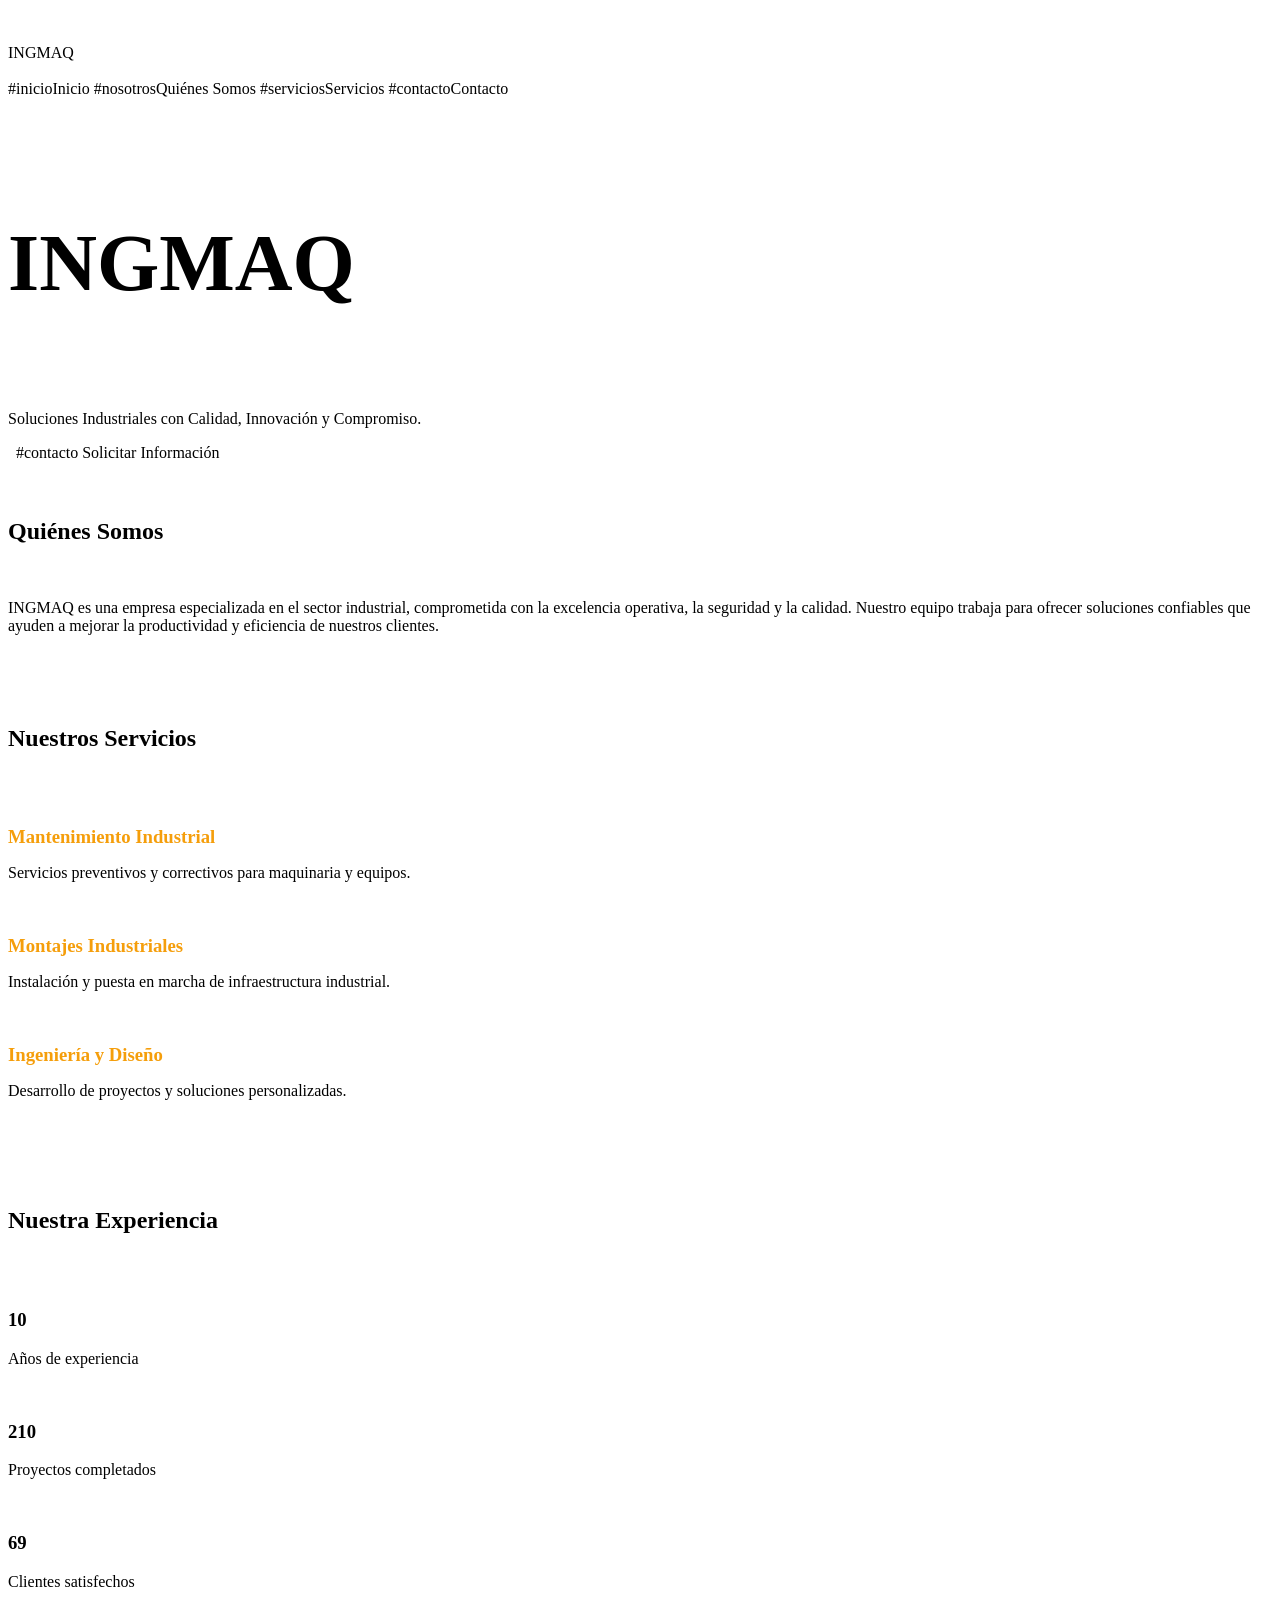
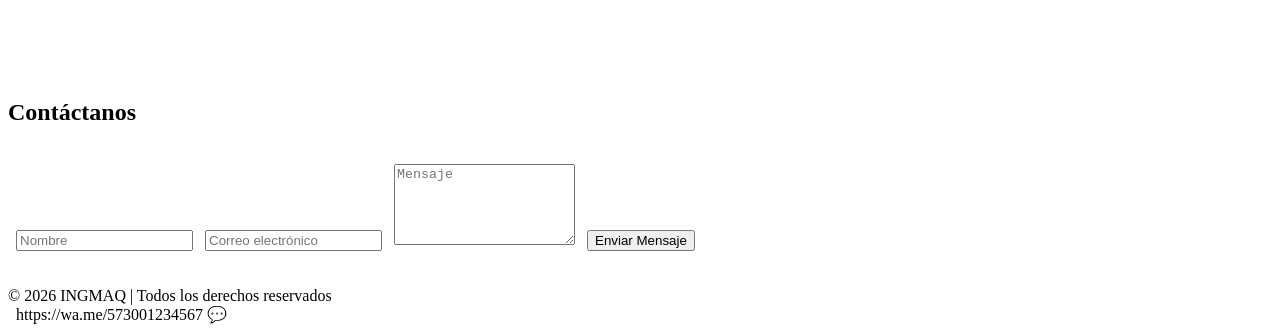
==== index.html @ b58f7294 "Rename 1index.html to index.html" ====
<!DOCTYPE html>
<html lang="es">
<head>
<meta charset="UTF-8">
<meta name="viewport" content="width=device-width, initial-scale=1.0">
<title>INGMAQ | Soluciones Industriales</title>
 
<style>
 
*{
margin:0;
padding:0;
box-sizing:border-box;
font-family:Segoe UI,sans-serif;
}
 
html{
scroll-behavior:smooth;
}
 
body{
background:#f5f5f5;
}
 
header{
position:fixed;
width:100%;
top:0;
left:0;
z-index:1000;
background:#0f172a;
transition:0.3s;
}
 
nav{
display:flex;
justify-content:space-between;
align-items:center;
padding:20px 10%;
}
 
.logo{
color:#f59e0b;
font-size:30px;
font-weight:bold;
}
 
.menu a{
color:white;
text-decoration:none;
margin-left:25px;
font-weight:bold;
}
 
.menu a:hover{
color:#f59e0b;
}
 
.hero{
height:100vh;
background:
linear-gradient(rgba(0,0,0,.6),rgba(0,0,0,.6)),
url("https://images.unsplash.com/photo-1517048676732-d65bc937f952?auto=format&fit=crop&w=1600&q=80");

background-size:cover;
background-position:center;

display:flex;
flex-direction:column;
justify-content:center;
align-items:center;

text-align:center;
color:white;
padding:20px;
}

.hero h1{
font-size:80px;
}
 
.hero p{
font-size:24px;
max-width:700px;
margin-top:20px;
}
 
.btn{
margin-top:30px;
background:#f59e0b;
color:white;
text-decoration:none;
padding:15px 35px;
border-radius:10px;
}
 
.seccion{
padding:100px 10%;
}
 
.seccion h2{
text-align:center;
color:#0f172a;
margin-bottom:30px;
font-size:40px;
}
 
.seccion p{
max-width:900px;
margin:auto;
text-align:center;
line-height:1.8;
}
 
.cards{
display:flex;
flex-wrap:wrap;
justify-content:center;
gap:25px;
}
 
.card{
background:white;
width:300px;
padding:25px;
border-radius:15px;
box-shadow:0 5px 15px rgba(0,0,0,.1);
transition:.3s;
}
 
.card:hover{
transform:translateY(-10px);
}

.card h3{
color:#f59e0b;
margin-bottom:10px;


.estadisticas{
background:#0f172a;
color:white;
}

.estadisticas h2{
color:white;
}

.numeros{
display:flex;
justify-content:center;
gap:70px;
flex-wrap:wrap;
}

.numero{
text-align:center;
}

.numero h3{
font-size:55px;
color:#f59e0b;
}

.contacto{
background:white;
}

form{
max-width:600px;
margin:auto;
}

input,
textarea{
width:100%;
padding:15px;
margin-bottom:15px;
border:1px solid #ccc;
border-radius:8px;
}

button{
width:100%;
padding:15px;
border:none;
background:#f59e0b;
color:white;
border-radius:8px;
cursor:pointer;
}

button:hover{
background:#d97706;
}

footer{
background:#0f172a;
color:white;
text-align:center;
padding:25px;
}

.whatsapp{
position:fixed;
right:20px;
bottom:20px;
background:#25D366;
color:white;
text-decoration:none;
width:60px;
height:60px;
border-radius:50%;
display:flex;
justify-content:center;
align-items:center;
font-size:30px;
}

@media(max-width:768px){

nav{
flex-direction:column;
gap:15px;
}

.hero h1{
font-size:50px;
}

.hero p{
font-size:18px;
}

.menu{
display:flex;
flex-wrap:wrap;
justify-content:center;
}

.menu a{
margin:5px 10px;
}
}

</style>
</head>
<body>

<header id="header">
<nav>
 
<div class="logo">INGMAQ</div>
 
<div class="menu">
#inicioInicio</a>
#nosotrosQuiénes Somos</a>
#serviciosServicios</a>
#contactoContacto</a>
</div>
 
</nav>
</header>
 
<section class="hero" id="inicio">
 
<h1>INGMAQ</h1>
 
<p>
Soluciones Industriales con Calidad, Innovación y Compromiso.
</p>
 
#contacto
Solicitar Información
</a>
 
</section>
 
<section class="seccion" id="nosotros">
 
<h2>Quiénes Somos</h2>
 
<p>
INGMAQ es una empresa especializada en el sector industrial,
comprometida con la excelencia operativa, la seguridad y la calidad.
Nuestro equipo trabaja para ofrecer soluciones confiables que ayuden
a mejorar la productividad y eficiencia de nuestros clientes.
</p>
 
</section>
 
<section class="seccion" id="servicios">
 
<h2>Nuestros Servicios</h2>
 
<div class="cards">
 
<div class="card">
<h3>Mantenimiento Industrial</h3>
<p>
Servicios preventivos y correctivos para maquinaria y equipos.
</p>
</div>
 
<div class="card">
<h3>Montajes Industriales</h3>
<p>
Instalación y puesta en marcha de infraestructura industrial.
</p>
</div>
 
<div class="card">
<h3>Ingeniería y Diseño</h3>
<p>
Desarrollo de proyectos y soluciones personalizadas.
</p>
</div>
 
</div>
 
</section>
 
<section class="seccion estadisticas">
 
<h2>Nuestra Experiencia</h2>
 
<div class="numeros">
 
<div class="numero">
<h3 class="contador" data-target="10">0</h3>
<p>Años de experiencia</p>
</div>
 
<div class="numero">
<h3 class="contador" data-target="250">0</h3>
<p>Proyectos completados</p>
</div>
 
<div class="numero">
<h3 class="contador" data-target="100">0</h3>
<p>Clientes satisfechos</p>
</div>
 
</div>
 
</section>
 
<section class="seccion contacto" id="contacto">
 
<h2>Contáctanos</h2>
 
<form id="formulario">
 
<input type="text" placeholder="Nombre" required>
 
<input type="email" placeholder="Correo electrónico" required>
 
<textarea rows="5" placeholder="Mensaje"></textarea>
 
<button type="submit">
Enviar Mensaje
</button>
 
</form>
 
</section>
 
<footer>
© 2026 INGMAQ | Todos los derechos reservados
</footer>
 
https://wa.me/573001234567
💬
</a>
 
<script>
 
document.getElementById("formulario")
.addEventListener("submit",function(e){
 
e.preventDefault();
 
alert("Gracias por contactar a INGMAQ.");
 
this.reset();
 
});
 
const counters =
document.querySelectorAll(".contador");
 
counters.forEach(counter=>{
 
const update=()=>{
 
const target=
+counter.getAttribute("data-target");
 
const count=
+counter.innerText;
 
const increment=
target/100;
 
if(count<target){
 
counter.innerText=
Math.ceil(count+increment);
 
setTimeout(update,20);
 
}else{
 
counter.innerText=
target;
 
}
 
};
 
update();
 
});
 
</script>
 
</body>
</html>
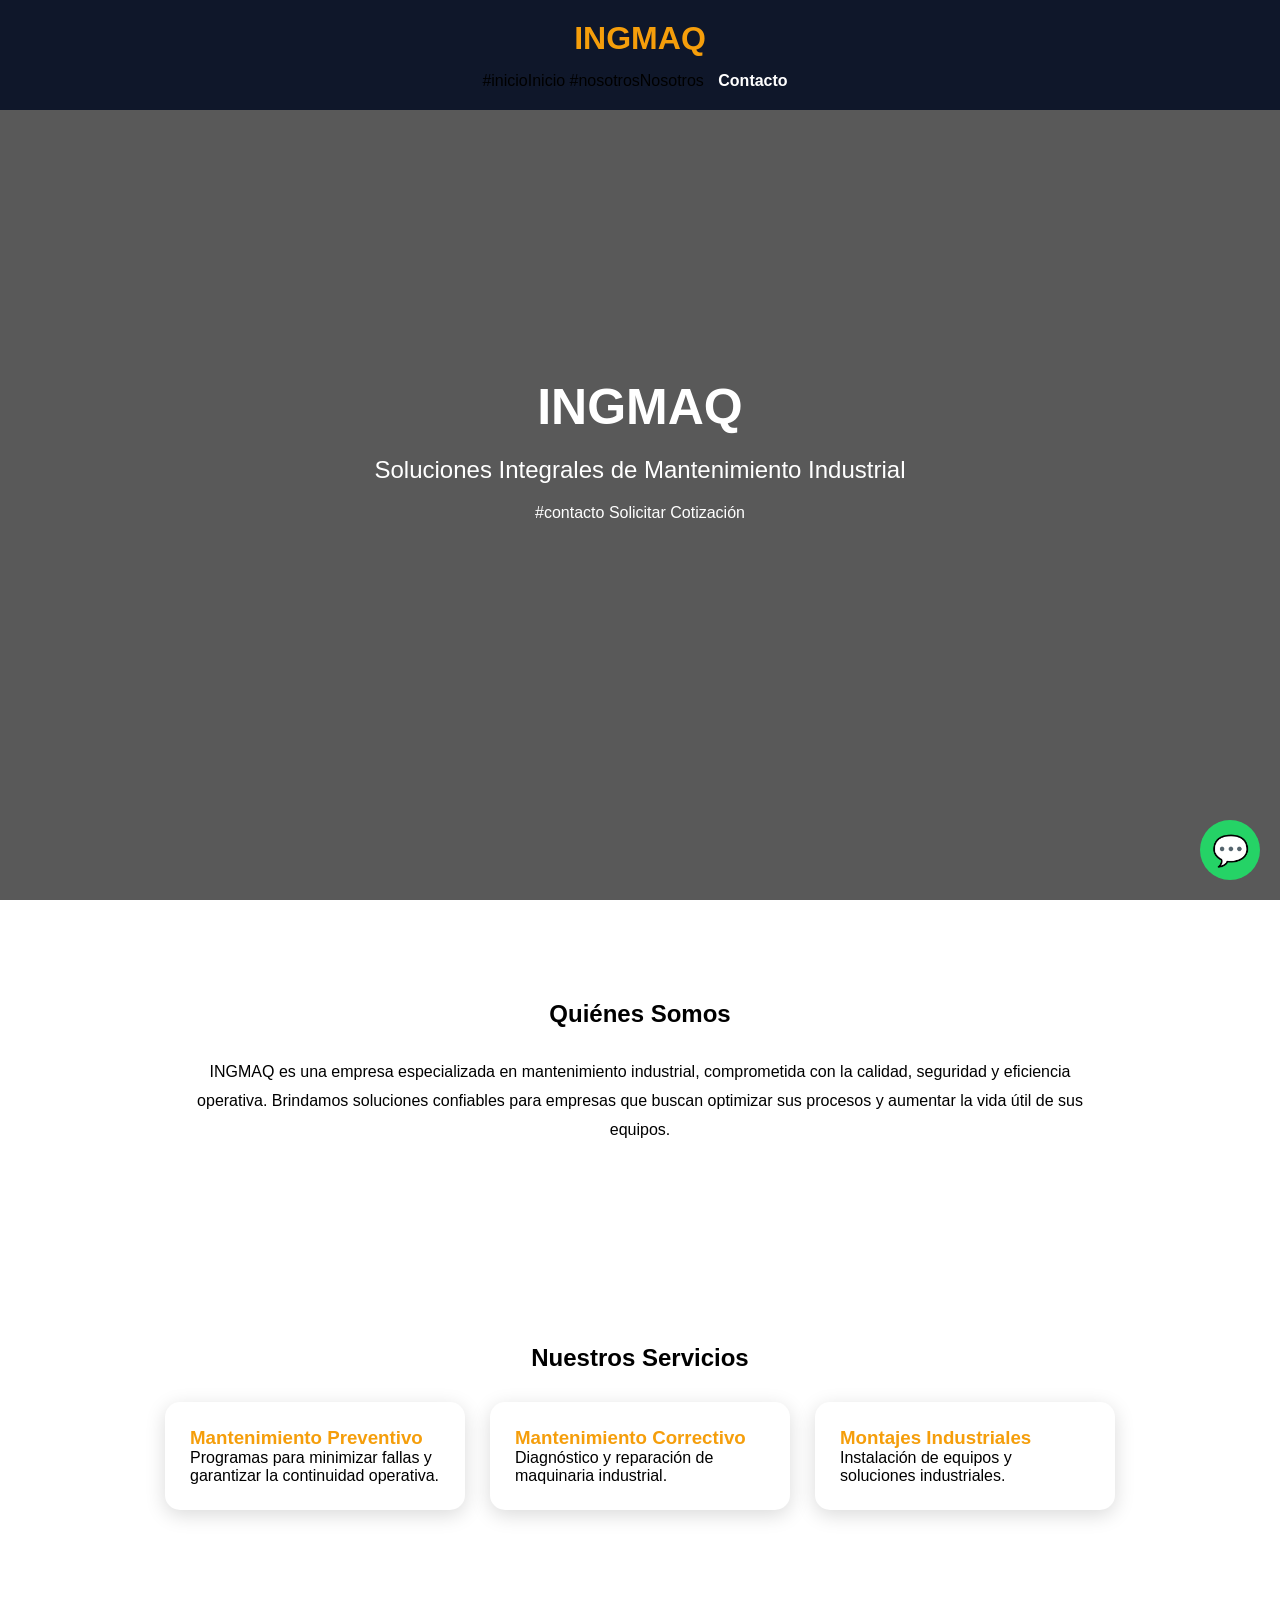
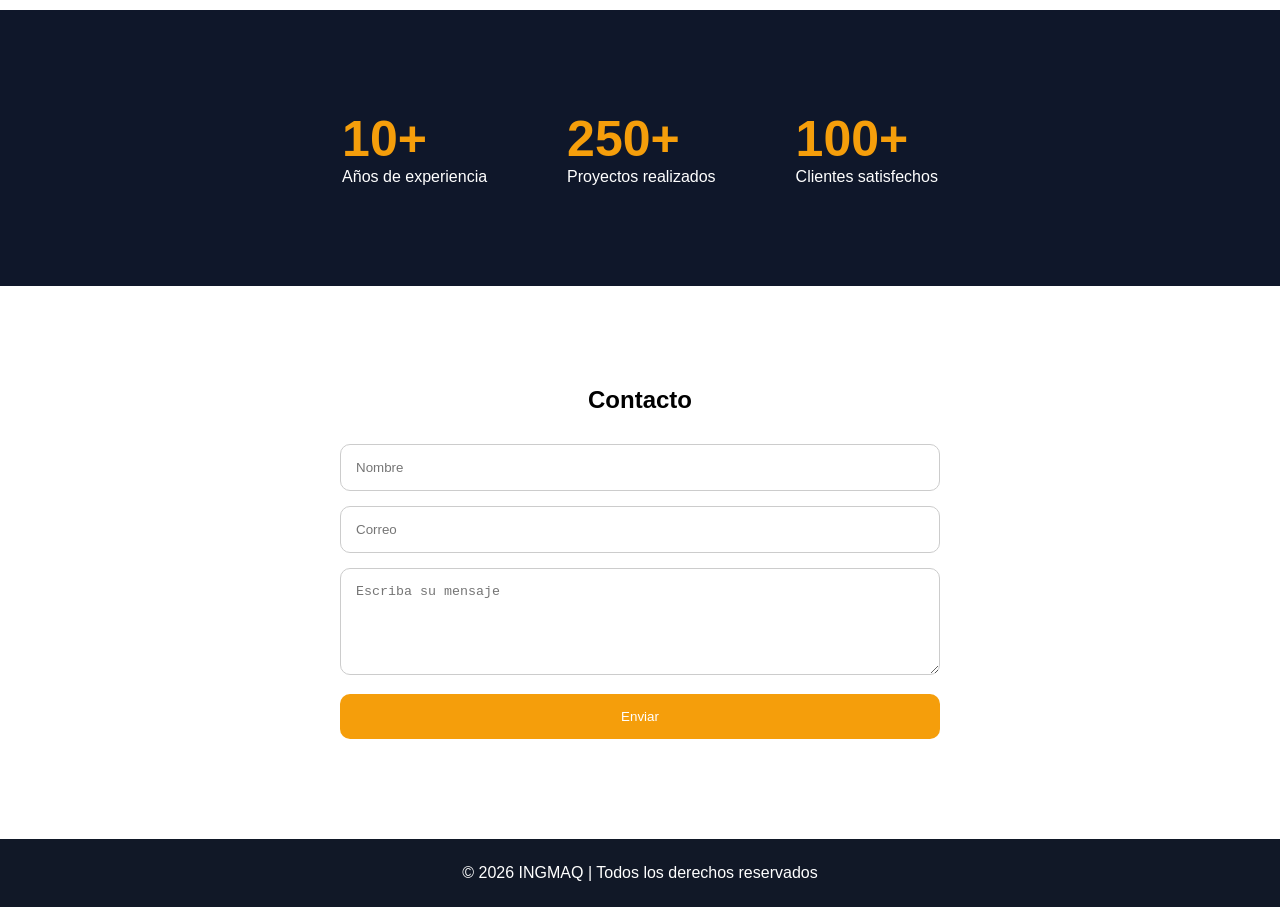
==== commit 3d46dc25: "Add files via upload" ====
--- a/index.html
+++ b/index.html
@@ -3,426 +3,147 @@
 <head>
 <meta charset="UTF-8">
 <meta name="viewport" content="width=device-width, initial-scale=1.0">
-<title>INGMAQ | Soluciones Industriales</title>
- 
-<style>
- 
-*{
-margin:0;
-padding:0;
-box-sizing:border-box;
-font-family:Segoe UI,sans-serif;
-}
- 
-html{
-scroll-behavior:smooth;
-}
- 
-body{
-background:#f5f5f5;
-}
- 
-header{
-position:fixed;
-width:100%;
-top:0;
-left:0;
-z-index:1000;
-background:#0f172a;
-transition:0.3s;
-}
- 
-nav{
-display:flex;
-justify-content:space-between;
-align-items:center;
-padding:20px 10%;
-}
- 
-.logo{
-color:#f59e0b;
-font-size:30px;
-font-weight:bold;
-}
- 
-.menu a{
-color:white;
-text-decoration:none;
-margin-left:25px;
-font-weight:bold;
-}
- 
-.menu a:hover{
-color:#f59e0b;
-}
- 
-.hero{
-height:100vh;
-background:
-linear-gradient(rgba(0,0,0,.6),rgba(0,0,0,.6)),
-url("https://images.unsplash.com/photo-1517048676732-d65bc937f952?auto=format&fit=crop&w=1600&q=80");
+<title>INGMAQ | Mantenimiento Industrial</title>
 
-background-size:cover;
-background-position:center;
+<link rel="stylesheet" href="estilos.css">
+</head>
 
-display:flex;
-flex-direction:column;
-justify-content:center;
-align-items:center;
-
-text-align:center;
-color:white;
-padding:20px;
-}
-
-.hero h1{
-font-size:80px;
-}
- 
-.hero p{
-font-size:24px;
-max-width:700px;
-margin-top:20px;
-}
- 
-.btn{
-margin-top:30px;
-background:#f59e0b;
-color:white;
-text-decoration:none;
-padding:15px 35px;
-border-radius:10px;
-}
- 
-.seccion{
-padding:100px 10%;
-}
- 
-.seccion h2{
-text-align:center;
-color:#0f172a;
-margin-bottom:30px;
-font-size:40px;
-}
- 
-.seccion p{
-max-width:900px;
-margin:auto;
-text-align:center;
-line-height:1.8;
-}
- 
-.cards{
-display:flex;
-flex-wrap:wrap;
-justify-content:center;
-gap:25px;
-}
- 
-.card{
-background:white;
-width:300px;
-padding:25px;
-border-radius:15px;
-box-shadow:0 5px 15px rgba(0,0,0,.1);
-transition:.3s;
-}
- 
-.card:hover{
-transform:translateY(-10px);
-}
-
-.card h3{
-color:#f59e0b;
-margin-bottom:10px;
-
-
-.estadisticas{
-background:#0f172a;
-color:white;
-}
-
-.estadisticas h2{
-color:white;
-}
-
-.numeros{
-display:flex;
-justify-content:center;
-gap:70px;
-flex-wrap:wrap;
-}
-
-.numero{
-text-align:center;
-}
-
-.numero h3{
-font-size:55px;
-color:#f59e0b;
-}
-
-.contacto{
-background:white;
-}
-
-form{
-max-width:600px;
-margin:auto;
-}
-
-input,
-textarea{
-width:100%;
-padding:15px;
-margin-bottom:15px;
-border:1px solid #ccc;
-border-radius:8px;
-}
-
-button{
-width:100%;
-padding:15px;
-border:none;
-background:#f59e0b;
-color:white;
-border-radius:8px;
-cursor:pointer;
-}
-
-button:hover{
-background:#d97706;
-}
-
-footer{
-background:#0f172a;
-color:white;
-text-align:center;
-padding:25px;
-}
-
-.whatsapp{
-position:fixed;
-right:20px;
-bottom:20px;
-background:#25D366;
-color:white;
-text-decoration:none;
-width:60px;
-height:60px;
-border-radius:50%;
-display:flex;
-justify-content:center;
-align-items:center;
-font-size:30px;
-}
-
-@media(max-width:768px){
-
-nav{
-flex-direction:column;
-gap:15px;
-}
-
-.hero h1{
-font-size:50px;
-}
-
-.hero p{
-font-size:18px;
-}
-
-.menu{
-display:flex;
-flex-wrap:wrap;
-justify-content:center;
-}
-
-.menu a{
-margin:5px 10px;
-}
-}
-
-</style>
-</head>
 <body>
 
-<header id="header">
+<header>
+
+<div class="logo">
+INGMAQ
+</div>
+
 <nav>
- 
-<div class="logo">INGMAQ</div>
- 
-<div class="menu">
 #inicioInicio</a>
-#nosotrosQuiénes Somos</a>
-#serviciosServicios</a>
-#contactoContacto</a>
+#nosotrosNosotros</a>
+<aerviciosServicios</a>
+<a href="#contacto">Contacto</a>
+
+</header>
+
+<section id="inicio" class="hero">
+
+<div class="hero-content">
+
+<h1>INGMAQ</h1>
+
+<p>
+Soluciones Integrales de Mantenimiento Industrial
+</p>
+
+#contacto
+Solicitar Cotización
+</a>
+
 </div>
- 
-</nav>
-</header>
- 
-<section class="hero" id="inicio">
- 
-<h1>INGMAQ</h1>
- 
+
+</section>
+
+<section id="nosotros">
+
+<h2>Quiénes Somos</h2>
 <p>
-Soluciones Industriales con Calidad, Innovación y Compromiso.
+INGMAQ es una empresa especializada en mantenimiento industrial,
+comprometida con la calidad, seguridad y eficiencia operativa.
+Brindamos soluciones confiables para empresas que buscan optimizar
+sus procesos y aumentar la vida útil de sus equipos.
 </p>
- 
-#contacto
-Solicitar Información
-</a>
- 
+
 </section>
- 
-<section class="seccion" id="nosotros">
- 
-<h2>Quiénes Somos</h2>
- 
+
+<section id="servicios">
+
+<h2>Nuestros Servicios</h2>
+
+<div class="cards">
+
+<div class="card">
+<h3>Mantenimiento Preventivo</h3>
 <p>
-INGMAQ es una empresa especializada en el sector industrial,
-comprometida con la excelencia operativa, la seguridad y la calidad.
-Nuestro equipo trabaja para ofrecer soluciones confiables que ayuden
-a mejorar la productividad y eficiencia de nuestros clientes.
-</p>
- 
-</section>
- 
-<section class="seccion" id="servicios">
- 
-<h2>Nuestros Servicios</h2>
- 
-<div class="cards">
- 
-<div class="card">
-<h3>Mantenimiento Industrial</h3>
-<p>
-Servicios preventivos y correctivos para maquinaria y equipos.
+Programas para minimizar fallas y garantizar la continuidad operativa.
 </p>
 </div>
- 
+
+<div class="card">
+<h3>Mantenimiento Correctivo</h3>
+<p>
+Diagnóstico y reparación de maquinaria industrial.
+</p>
+</div>
+
 <div class="card">
 <h3>Montajes Industriales</h3>
 <p>
-Instalación y puesta en marcha de infraestructura industrial.
+Instalación de equipos y soluciones industriales.
 </p>
 </div>
- 
-<div class="card">
-<h3>Ingeniería y Diseño</h3>
-<p>
-Desarrollo de proyectos y soluciones personalizadas.
-</p>
+
 </div>
- 
-</div>
- 
+
 </section>
- 
-<section class="seccion estadisticas">
- 
-<h2>Nuestra Experiencia</h2>
- 
-<div class="numeros">
- 
-<div class="numero">
-<h3 class="contador" data-target="10">0</h3>
+
+<section class="estadisticas">
+
+<div>
+<h3>10+</h3>
 <p>Años de experiencia</p>
 </div>
- 
-<div class="numero">
-<h3 class="contador" data-target="250">0</h3>
-<p>Proyectos completados</p>
+
+<div>
+<h3>250+</h3>
+<p>Proyectos realizados</p>
 </div>
- 
-<div class="numero">
-<h3 class="contador" data-target="100">0</h3>
+
+<div>
+<h3>100+</h3>
 <p>Clientes satisfechos</p>
 </div>
- 
-</div>
- 
+
 </section>
- 
-<section class="seccion contacto" id="contacto">
- 
-<h2>Contáctanos</h2>
- 
+
+<section id="contacto">
+
+<h2>Contacto</h2>
 <form id="formulario">
- 
-<input type="text" placeholder="Nombre" required>
- 
-<input type="email" placeholder="Correo electrónico" required>
- 
-<textarea rows="5" placeholder="Mensaje"></textarea>
- 
+
+<input
+type="text"
+placeholder="Nombre"
+required>
+
+<input
+type="email"
+placeholder="Correo"
+required>
+
+<textarea
+rows="5"
+placeholder="Escriba su mensaje"></textarea>
+
 <button type="submit">
-Enviar Mensaje
+Enviar
 </button>
- 
+
 </form>
- 
+
 </section>
- 
+
 <footer>
+
 © 2026 INGMAQ | Todos los derechos reservados
+
 </footer>
- 
-https://wa.me/573001234567
+
+<a
+href="https://wa.me/573001234567"
+class="whatsapp"
+target="_blank">
 💬
 </a>
- 
-<script>
- 
-document.getElementById("formulario")
-.addEventListener("submit",function(e){
- 
-e.preventDefault();
- 
-alert("Gracias por contactar a INGMAQ.");
- 
-this.reset();
- 
-});
- 
-const counters =
-document.querySelectorAll(".contador");
- 
-counters.forEach(counter=>{
- 
-const update=()=>{
- 
-const target=
-+counter.getAttribute("data-target");
- 
-const count=
-+counter.innerText;
- 
-const increment=
-target/100;
- 
-if(count<target){
- 
-counter.innerText=
-Math.ceil(count+increment);
- 
-setTimeout(update,20);
- 
-}else{
- 
-counter.innerText=
-target;
- 
-}
- 
-};
- 
-update();
- 
-});
- 
-</script>
- 
+
+<script src="script.js"></script>
 </body>
-</html> 
+</html>
--- a/estilos.css
+++ b/estilos.css
@@ -0,0 +1,203 @@
+*{
+margin:0;
+padding:0;
+box-sizing:border-box;
+}
+
+html{
+scroll-behavior:smooth;
+}
+
+body{
+font-family:Segoe UI,sans-serif;
+}
+
+header{
+position:fixed;
+width:100%;
+top:0;
+display:flex;
+justify-content:space-between;
+align-items:center;
+padding:20px 10%;
+background:#0f172a;
+z-index:1000;
+}
+
+.logo{
+color:#f59e0b;
+font-size:32px;
+font-weight:bold;
+}
+
+nav a{
+color:white;
+text-decoration:none;
+margin-left:25px;
+font-weight:bold;
+}
+nav a:hover{
+color:#f59e0b;
+}
+
+.hero{
+height:100vh;
+
+background:
+linear-gradient(
+rgba(0,0,0,.65),
+rgba(0,0,0,.65)
+),
+url("https://images.unsplash.com/photo-1504307651254-35680f356dfd?w=1600");
+
+background-size:cover;
+background-position:center;
+
+display:flex;
+justify-content:center;
+align-items:center;
+
+text-align:center;
+color:white;
+}
+
+.hero h1{
+font-size:90px;
+}
+
+.hero p{
+font-size:24px;
+margin:20px 0;
+}
+
+.btn{
+display:inline-block;
+background:#f59e0b;
+color:white;
+text-decoration:none;
+padding:15px 35px;
+border-radius:10px;
+}
+.btn:hover{
+background:#d97706;
+}
+
+section{
+padding:100px 10%;
+}
+
+h2{
+text-align:center;
+margin-bottom:30px;
+}
+
+#nosotros p{
+max-width:900px;
+margin:auto;
+text-align:center;
+line-height:1.8;
+}
+
+.cards{
+display:flex;
+gap:25px;
+justify-content:center;
+flex-wrap:wrap;
+}
+
+.card{
+width:300px;
+background:white;
+padding:25px;
+border-radius:15px;
+box-shadow:0 5px 20px rgba(0,0,0,.15);
+transition:.3s;
+}
+.card:hover{
+transform:translateY(-10px);
+}
+
+.card h3{
+color:#f59e0b;
+}
+
+.estadisticas{
+background:#0f172a;
+color:white;
+
+display:flex;
+justify-content:center;
+gap:80px;
+flex-wrap:wrap;
+}
+
+.estadisticas h3{
+color:#f59e0b;
+font-size:50px;
+}
+
+form{
+max-width:600px;
+margin:auto;
+}
+
+input,
+textarea{
+width:100%;
+padding:15px;
+margin-bottom:15px;
+border:1px solid #ccc;
+border-radius:10px;
+}
+button{
+width:100%;
+padding:15px;
+border:none;
+background:#f59e0b;
+color:white;
+border-radius:10px;
+cursor:pointer;
+}
+
+footer{
+text-align:center;
+padding:25px;
+background:#111827;
+color:white;
+}
+
+.whatsapp{
+position:fixed;
+right:20px;
+bottom:20px;
+
+width:60px;
+height:60px;
+
+border-radius:50%;
+
+background:#25D366;
+
+display:flex;
+justify-content:center;
+align-items:center;
+
+color:white;
+text-decoration:none;
+font-size:30px;
+}
+
+@media(max-width:768px){}
+
+header{
+flex-direction:column;
+gap:15px;
+}
+
+nav a{
+margin:0 10px;
+}
+
+.hero h1{
+font-size:50px;
+}
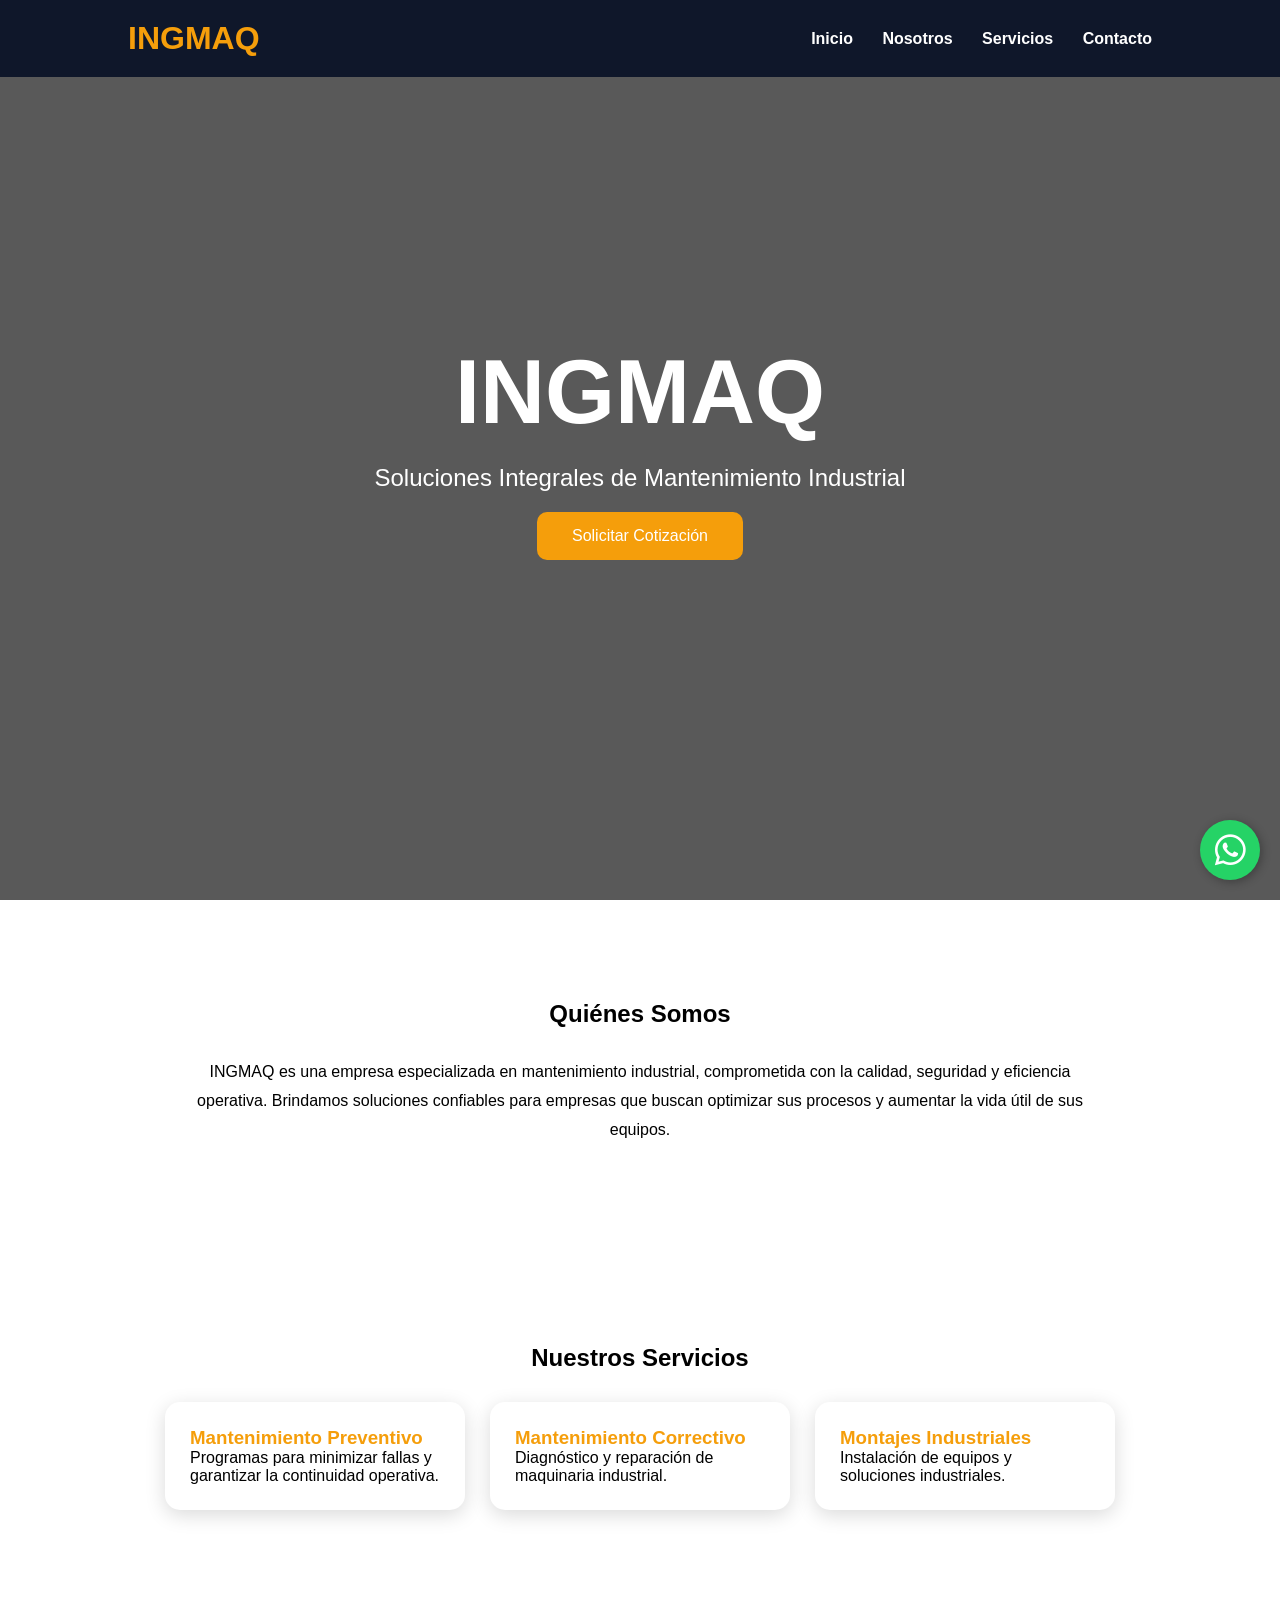
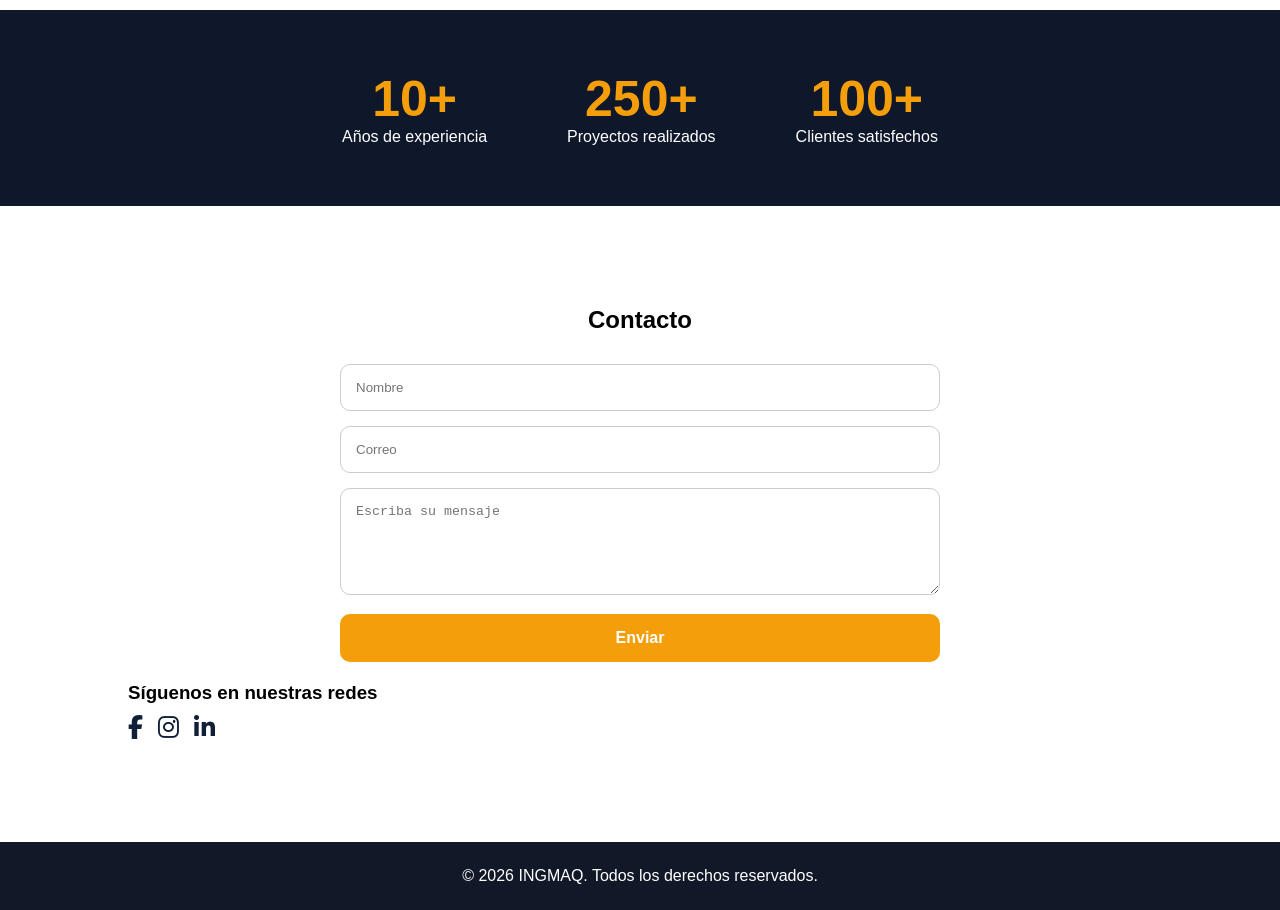
==== commit a099d972: "Add files via upload" ====
--- a/index.html
+++ b/index.html
@@ -1,149 +1,114 @@
 <!DOCTYPE html>
 <html lang="es">
 <head>
-<meta charset="UTF-8">
-<meta name="viewport" content="width=device-width, initial-scale=1.0">
-<title>INGMAQ | Mantenimiento Industrial</title>
-
-<link rel="stylesheet" href="estilos.css">
+    <meta charset="UTF-8">
+    <meta name="viewport" content="width=device-width, initial-scale=1.0">
+    <title>INGMAQ | Mantenimiento Industrial</title>
+    
+    <!-- Librería de íconos Font Awesome -->
+    <link rel="stylesheet" href="https://cdnjs.cloudflare.com/ajax/libs/font-awesome/6.5.1/css/all.min.css">
+    
+    <link rel="stylesheet" href="estilos.css">
 </head>
 
 <body>
 
 <header>
-
-<div class="logo">
-INGMAQ
-</div>
-
-<nav>
-#inicioInicio</a>
-#nosotrosNosotros</a>
-<aerviciosServicios</a>
-<a href="#contacto">Contacto</a>
-
+    <div class="logo">
+        INGMAQ
+    </div>
+    <nav>
+        <a href="#inicio">Inicio</a>
+        <a href="#nosotros">Nosotros</a>
+        <a href="#servicios">Servicios</a>
+        <a href="#contacto">Contacto</a>
+    </nav>
 </header>
 
 <section id="inicio" class="hero">
-
-<div class="hero-content">
-
-<h1>INGMAQ</h1>
-
-<p>
-Soluciones Integrales de Mantenimiento Industrial
-</p>
-
-#contacto
-Solicitar Cotización
-</a>
-
-</div>
-
+    <div class="hero-content">
+        <h1>INGMAQ</h1>
+        <p>Soluciones Integrales de Mantenimiento Industrial</p>
+        <a href="#contacto" class="btn">Solicitar Cotización</a>
+    </div>
 </section>
 
 <section id="nosotros">
-
-<h2>Quiénes Somos</h2>
-<p>
-INGMAQ es una empresa especializada en mantenimiento industrial,
-comprometida con la calidad, seguridad y eficiencia operativa.
-Brindamos soluciones confiables para empresas que buscan optimizar
-sus procesos y aumentar la vida útil de sus equipos.
-</p>
-
+    <h2>Quiénes Somos</h2>
+    <p>
+        INGMAQ es una empresa especializada en mantenimiento industrial,
+        comprometida con la calidad, seguridad y eficiencia operativa.
+        Brindamos soluciones confiables para empresas que buscan optimizar
+        sus procesos y aumentar la vida útil de sus equipos.
+    </p>
 </section>
 
 <section id="servicios">
-
-<h2>Nuestros Servicios</h2>
-
-<div class="cards">
-
-<div class="card">
-<h3>Mantenimiento Preventivo</h3>
-<p>
-Programas para minimizar fallas y garantizar la continuidad operativa.
-</p>
-</div>
-
-<div class="card">
-<h3>Mantenimiento Correctivo</h3>
-<p>
-Diagnóstico y reparación de maquinaria industrial.
-</p>
-</div>
-
-<div class="card">
-<h3>Montajes Industriales</h3>
-<p>
-Instalación de equipos y soluciones industriales.
-</p>
-</div>
-
-</div>
-
+    <h2>Nuestros Servicios</h2>
+    <div class="cards">
+        <div class="card">
+            <h3>Mantenimiento Preventivo</h3>
+            <p>Programas para minimizar fallas y garantizar la continuidad operativa.</p>
+        </div>
+        <div class="card">
+            <h3>Mantenimiento Correctivo</h3>
+            <p>Diagnóstico y reparación de maquinaria industrial.</p>
+        </div>
+        <div class="card">
+            <h3>Montajes Industriales</h3>
+            <p>Instalación de equipos y soluciones industriales.</p>
+        </div>
+    </div>
 </section>
 
 <section class="estadisticas">
-
-<div>
-<h3>10+</h3>
-<p>Años de experiencia</p>
-</div>
-
-<div>
-<h3>250+</h3>
-<p>Proyectos realizados</p>
-</div>
-
-<div>
-<h3>100+</h3>
-<p>Clientes satisfechos</p>
-</div>
-
+    <div>
+        <h3>10+</h3>
+        <p>Años de experiencia</p>
+    </div>
+    <div>
+        <h3>250+</h3>
+        <p>Proyectos realizados</p>
+    </div>
+    <div>
+        <h3>100+</h3>
+        <p>Clientes satisfechos</p>
+    </div>
 </section>
 
 <section id="contacto">
+    <h2>Contacto</h2>
+    <form id="formulario">
+        <input type="text" placeholder="Nombre" required>
+        <input type="email" placeholder="Correo" required>
+        <textarea rows="5" placeholder="Escriba su mensaje"></textarea>
+        <button type="submit">Enviar</button>
+    </form>
 
-<h2>Contacto</h2>
-<form id="formulario">
-
-<input
-type="text"
-placeholder="Nombre"
-required>
-
-<input
-type="email"
-placeholder="Correo"
-required>
-
-<textarea
-rows="5"
-placeholder="Escriba su mensaje"></textarea>
-
-<button type="submit">
-Enviar
-</button>
-
-</form>
-
+    <div class="redes-sociales">
+        <h3>Síguenos en nuestras redes</h3>
+        <div class="iconos-redes">
+            <a href="https://facebook.com" target="_blank" aria-label="Facebook">
+                <i class="fa-brands fa-facebook-f"></i>
+            </a>
+            <a href="https://instagram.com" target="_blank" aria-label="Instagram">
+                <i class="fa-brands fa-instagram"></i>
+            </a>
+            <a href="https://linkedin.com" target="_blank" aria-label="LinkedIn">
+                <i class="fa-brands fa-linkedin-in"></i>
+            </a>
+        </div>
+    </div>
 </section>
 
 <footer>
-
-© 2026 INGMAQ | Todos los derechos reservados
-
+    © 2026 INGMAQ. Todos los derechos reservados.
 </footer>
 
-<a
-href="https://wa.me/573001234567"
-class="whatsapp"
-target="_blank">
-💬
+<!-- Botón Flotante de WhatsApp -->
+<a href="https://wa.me/3183600736" class="btn-whatsapp" target="_blank" aria-label="WhatsApp">
+    <i class="fa-brands fa-whatsapp"></i>
 </a>
 
-<script src="script.js"></script>
 </body>
 </html>
--- a/estilos.css
+++ b/estilos.css
@@ -1,203 +1,228 @@
-*{
-margin:0;
-padding:0;
-box-sizing:border-box;
-}
-
-html{
-scroll-behavior:smooth;
-}
-
-body{
-font-family:Segoe UI,sans-serif;
-}
-
-header{
-position:fixed;
-width:100%;
-top:0;
-display:flex;
-justify-content:space-between;
-align-items:center;
-padding:20px 10%;
-background:#0f172a;
-z-index:1000;
-}
-
-.logo{
-color:#f59e0b;
-font-size:32px;
-font-weight:bold;
-}
-
-nav a{
-color:white;
-text-decoration:none;
-margin-left:25px;
-font-weight:bold;
-}
-nav a:hover{
-color:#f59e0b;
-}
-
-.hero{
-height:100vh;
-
-background:
-linear-gradient(
-rgba(0,0,0,.65),
-rgba(0,0,0,.65)
-),
-url("https://images.unsplash.com/photo-1504307651254-35680f356dfd?w=1600");
-
-background-size:cover;
-background-position:center;
-
-display:flex;
-justify-content:center;
-align-items:center;
-
-text-align:center;
-color:white;
-}
-
-.hero h1{
-font-size:90px;
-}
-
-.hero p{
-font-size:24px;
-margin:20px 0;
-}
-
-.btn{
-display:inline-block;
-background:#f59e0b;
-color:white;
-text-decoration:none;
-padding:15px 35px;
-border-radius:10px;
-}
-.btn:hover{
-background:#d97706;
-}
-
-section{
-padding:100px 10%;
-}
-
-h2{
-text-align:center;
-margin-bottom:30px;
-}
-
-#nosotros p{
-max-width:900px;
-margin:auto;
-text-align:center;
-line-height:1.8;
-}
-
-.cards{
-display:flex;
-gap:25px;
-justify-content:center;
-flex-wrap:wrap;
-}
-
-.card{
-width:300px;
-background:white;
-padding:25px;
-border-radius:15px;
-box-shadow:0 5px 20px rgba(0,0,0,.15);
-transition:.3s;
-}
-.card:hover{
-transform:translateY(-10px);
-}
-
-.card h3{
-color:#f59e0b;
-}
-
-.estadisticas{
-background:#0f172a;
-color:white;
-
-display:flex;
-justify-content:center;
-gap:80px;
-flex-wrap:wrap;
-}
-
-.estadisticas h3{
-color:#f59e0b;
-font-size:50px;
-}
-
-form{
-max-width:600px;
-margin:auto;
+* {
+  margin: 0;
+  padding: 0;
+  box-sizing: border-box;
+}
+
+html {
+  scroll-behavior: smooth;
+}
+
+body {
+  font-family: Segoe UI, sans-serif;
+}
+
+header {
+  position: fixed;
+  width: 100%;
+  top: 0;
+  display: flex;
+  justify-content: space-between;
+  align-items: center;
+  padding: 20px 10%;
+  background: #0f172a;
+  z-index: 1000;
+}
+
+.logo {
+  color: #f59e0b;
+  font-size: 32px;
+  font-weight: bold;
+}
+
+nav a {
+  color: white;
+  text-decoration: none;
+  margin-left: 25px;
+  font-weight: bold;
+}
+
+nav a:hover {
+  color: #f59e0b;
+}
+
+.hero {
+  height: 100vh;
+  background: linear-gradient(
+    rgba(0,0,0,.65),
+    rgba(0,0,0,.65)
+  ),
+  url("https://images.unsplash.com/photo-1504307651254-35680f356dfd?w=1600");
+  background-size: cover;
+  background-position: center;
+  display: flex;
+  justify-content: center;
+  align-items: center;
+  text-align: center;
+  color: white;
+}
+
+.hero h1 {
+  font-size: 90px;
+}
+
+.hero p {
+  font-size: 24px;
+  margin: 20px 0;
+}
+
+.btn {
+  display: inline-block;
+  background: #f59e0b;
+  color: white;
+  text-decoration: none;
+  padding: 15px 35px;
+  border-radius: 10px;
+}
+
+.btn:hover {
+  background: #d97706;
+}
+
+section {
+  padding: 100px 10%;
+}
+
+h2 {
+  text-align: center;
+  margin-bottom: 30px;
+}
+
+#nosotros p {
+  max-width: 900px;
+  margin: auto;
+  text-align: center;
+  line-height: 1.8;
+}
+
+.cards {
+  display: flex;
+  gap: 25px;
+  justify-content: center;
+  flex-wrap: wrap;
+}
+
+.card {
+  width: 300px;
+  background: white;
+  padding: 25px;
+  border-radius: 15px;
+  box-shadow: 0 5px 20px rgba(0,0,0,.15);
+  transition: .3s;
+}
+
+.card:hover {
+  transform: translateY(-10px);
+}
+
+.card h3 {
+  color: #f59e0b;
+}
+
+.estadisticas {
+  background: #0f172a;
+  color: white;
+  display: flex;
+  justify-content: center;
+  gap: 80px;
+  flex-wrap: wrap;
+  padding: 60px 10%;
+}
+
+.estadisticas div {
+  text-align: center;
+}
+
+.estadisticas h3 {
+  color: #f59e0b;
+  font-size: 50px;
+}
+
+form {
+  max-width: 600px;
+  margin: auto;
 }
 
 input,
-textarea{
-width:100%;
-padding:15px;
-margin-bottom:15px;
-border:1px solid #ccc;
-border-radius:10px;
-}
-button{
-width:100%;
-padding:15px;
-border:none;
-background:#f59e0b;
-color:white;
-border-radius:10px;
-cursor:pointer;
-}
-
-footer{
-text-align:center;
-padding:25px;
-background:#111827;
-color:white;
-}
-
-.whatsapp{
-position:fixed;
-right:20px;
-bottom:20px;
-
-width:60px;
-height:60px;
-
-border-radius:50%;
-
-background:#25D366;
-
-display:flex;
-justify-content:center;
-align-items:center;
-
-color:white;
-text-decoration:none;
-font-size:30px;
-}
-
-@media(max-width:768px){}
-
-header{
-flex-direction:column;
-gap:15px;
-}
-
-nav a{
-margin:0 10px;
-}
-
-.hero h1{
-font-size:50px;
+textarea {
+  width: 100%;
+  padding: 15px;
+  margin-bottom: 15px;
+  border: 1px solid #ccc;
+  border-radius: 10px;
+}
+
+button {
+  width: 100%;
+  padding: 15px;
+  border: none;
+  background: #f59e0b;
+  color: white;
+  border-radius: 10px;
+  cursor: pointer;
+  font-size: 16px;
+  font-weight: bold;
+}
+
+button:hover {
+  background: #d97700;
+}
+
+footer {
+  text-align: center;
+  padding: 25px;
+  background: #111827;
+  color: white;
+}
+
+/* Estilo para el botón flotante de WhatsApp */
+.btn-whatsapp {
+    position: fixed;
+    width: 60px;
+    height: 60px;
+    bottom: 20px;
+    right: 20px;
+    background-color: #25d366;
+    color: #FFF;
+    border-radius: 50px;
+    text-align: center;
+    font-size: 35px;
+    box-shadow: 2px 2px 10px rgba(0, 0, 0, 0.3);
+    z-index: 1000;
+    display: flex;
+    justify-content: center;
+    align-items: center;
+    text-decoration: none;
+    transition: background-color 0.3s ease;
+}
+
+.btn-whatsapp:hover {
+    background-color: #128c7e;
+}
+
+/* Contenedor principal de redes */
+.redes-sociales {
+  margin-top: 20px;
+}
+
+/* Contenedor de íconos alineados */
+.iconos-redes {
+  display: flex;
+  gap: 15px;
+  align-items: center;
+  margin-top: 10px;
+}
+
+/* Estilos de los enlaces e íconos */
+.iconos-redes a {
+  text-decoration: none;
+  color: #111e38;
+  font-size: 24px;
+  transition: color 0.3s ease, transform 0.3s ease;
+}
+
+/* Efecto hover al pasar el cursor */
+.iconos-redes a:hover {
+  color: #f39c12;
+  transform: translateY(-3px);
 }
